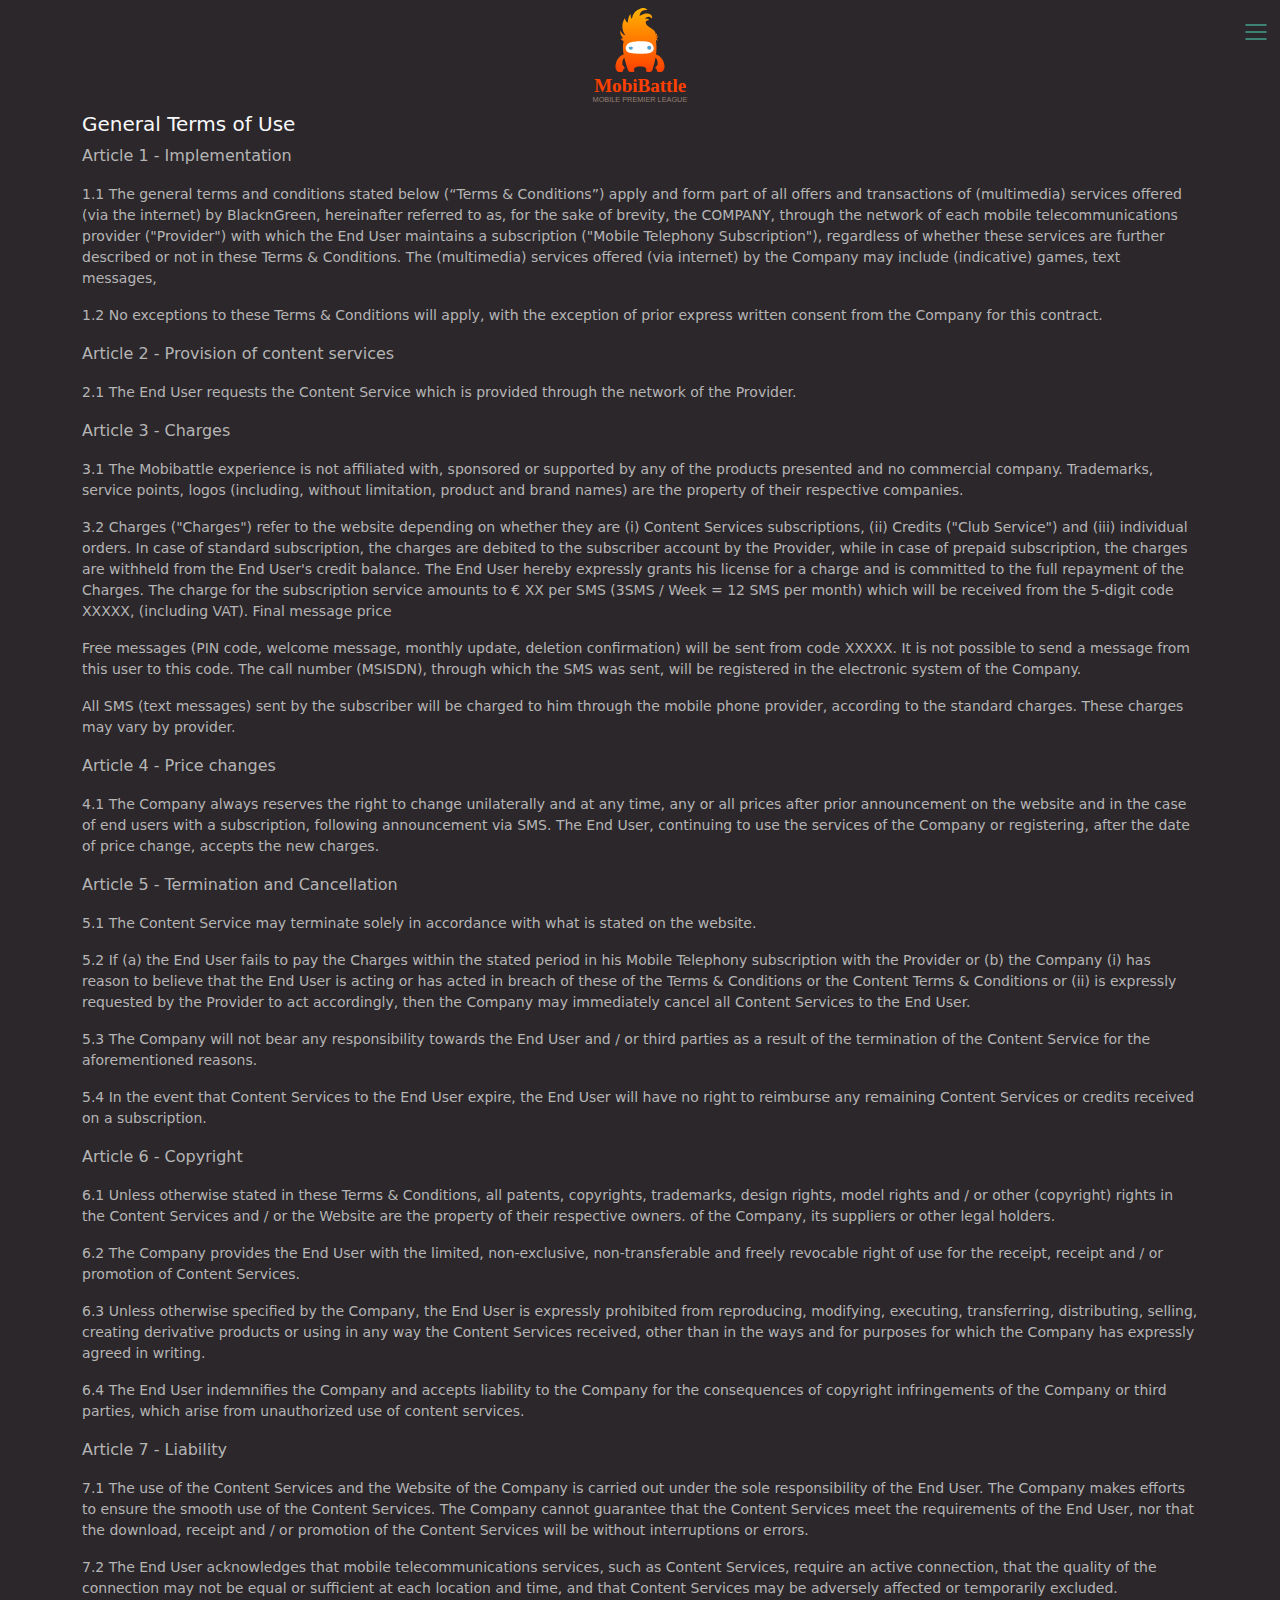
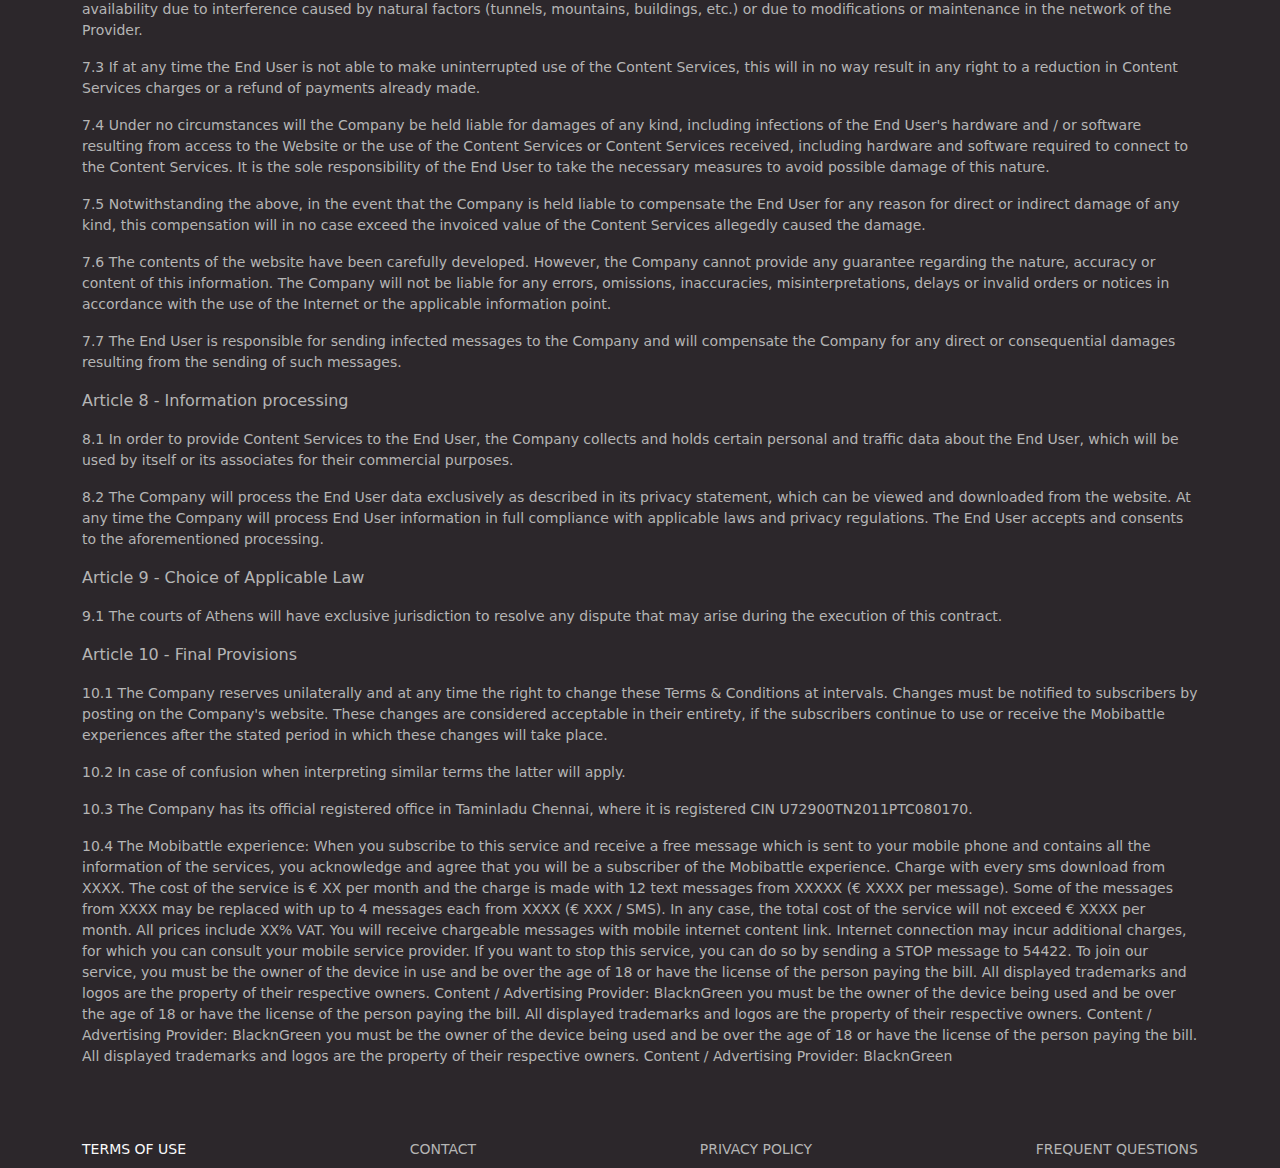
==== index.html @ 795ddd52 "Add files via upload" ====
<!DOCTYPE html>
<html lang="en">

<head>
    <meta charset="UTF-8">
    <meta http-equiv="X-UA-Compatible" content="IE=edge">
    <meta name="viewport" content="width=device-width, initial-scale=1.0">
    <meta name="theme-color" content="#2c272b">
    <title>Mobibattle!</title>
    <link rel="stylesheet" href="css/bootstrap.min.css">
    <link rel="stylesheet" href="css/main.css">
</head>

<body class="d-flex flex-column m-h-100">
    <nav class="navbar">
        <div class="container-fluid justify-content-center">
            <img class="brand-logo" src="assets/img/logo.svg" alt="logo">
        </div>
        <div class="menu-icon" data-bs-toggle="modal" data-bs-target="#menuModal">
            <img src="assets/icon/menu.svg" alt="menu">
        </div>
    </nav>
    <div class="menu-overlay modal fade" id="menuModal" tabindex="-1" aria-labelledby="menuLabel" aria-hidden="true">
        <div class="modal-dialog">
            <div class="modal-content d-flex flex-column align-items-center justify-content-center">
                <a href="index.html" class="text-decoration-none fs-2 fw-bold text-light router-link-active">Terms Of Use</a>
                <a href="contact.html" class="text-decoration-none fs-2 fw-bold text-light">Contact</a>
                <a href="privacy.html" class="text-decoration-none fs-2 fw-bold text-light">Privacy Policy</a>
                <a href="faq.html" class="text-decoration-none fs-2 fw-bold text-light">Frequent Questions</a>
            </div>
            <div class="close-icon" data-bs-dismiss="modal">
                <img src="assets/icon/close.svg" alt="close">
            </div>
        </div>
    </div>
    <div class="container">
        <h1 class="text-light fs-5">General Terms of Use</h1>
        <span class="small">
            <p class="fs-6">Article 1 - Implementation</p>
            <p>1.1 The general terms and conditions stated below (“Terms & Conditions”) apply and form part of all offers and transactions of (multimedia) services offered (via the internet) by BlacknGreen, hereinafter referred to as, for the sake of brevity, the COMPANY, through the network of each mobile telecommunications provider ("Provider") with which the End User maintains a subscription ("Mobile Telephony Subscription"), regardless of whether these services are further described or not in these Terms & Conditions. The (multimedia) services offered (via internet) by the Company may include (indicative) games, text messages,</p>
            <p>1.2 No exceptions to these Terms & Conditions will apply, with the exception of prior express written consent from the Company for this contract.</p>
            <p class="fs-6">Article 2 - Provision of content services</p>
            <p>2.1 The End User requests the Content Service which is provided through the network of the Provider.</p>
            <p class="fs-6">Article 3 - Charges</p>
            <p>3.1 The Mobibattle experience is not affiliated with, sponsored or supported by any of the products presented and no commercial company. Trademarks, service points, logos (including, without limitation, product and brand names) are the property of their respective companies.</p>
            <p>3.2 Charges ("Charges") refer to the website depending on whether they are (i) Content Services subscriptions, (ii) Credits ("Club Service") and (iii) individual orders. In case of standard subscription, the charges are debited to the subscriber account by the Provider, while in case of prepaid subscription, the charges are withheld from the End User's credit balance. The End User hereby expressly grants his license for a charge and is committed to the full repayment of the Charges. The charge for the subscription service amounts to € XX per SMS (3SMS / Week = 12 SMS per month) which will be received from the 5-digit code XXXXX, (including VAT). Final message price</p>
            <p>Free messages (PIN code, welcome message, monthly update, deletion confirmation) will be sent from code XXXXX. It is not possible to send a message from this user to this code. The call number (MSISDN), through which the SMS was sent, will be registered in the electronic system of the Company.</p>
            <p>All SMS (text messages) sent by the subscriber will be charged to him through the mobile phone provider, according to the standard charges. These charges may vary by provider.</p>
            <p class="fs-6">Article 4 - Price changes</p>
            <p>4.1 The Company always reserves the right to change unilaterally and at any time, any or all prices after prior announcement on the website and in the case of end users with a subscription, following announcement via SMS. The End User, continuing to use the services of the Company or registering, after the date of price change, accepts the new charges.</p>
            <p class="fs-6">Article 5 - Termination and Cancellation</p>
            <p>5.1 The Content Service may terminate solely in accordance with what is stated on the website.</p>
            <p>5.2 If (a) the End User fails to pay the Charges within the stated period in his Mobile Telephony subscription with the Provider or (b) the Company (i) has reason to believe that the End User is acting or has acted in breach of these of the Terms & Conditions or the Content Terms & Conditions or (ii) is expressly requested by the Provider to act accordingly, then the Company may immediately cancel all Content Services to the End User.</p>
            <p>5.3 The Company will not bear any responsibility towards the End User and / or third parties as a result of the termination of the Content Service for the aforementioned reasons.</p>
            <p>5.4 In the event that Content Services to the End User expire, the End User will have no right to reimburse any remaining Content Services or credits received on a subscription.</p>
            <p class="fs-6">Article 6 - Copyright</p>
            <p>6.1 Unless otherwise stated in these Terms & Conditions, all patents, copyrights, trademarks, design rights, model rights and / or other (copyright) rights in the Content Services and / or the Website are the property of their respective owners. of the Company, its suppliers or other legal holders.</p>
            <p>6.2 The Company provides the End User with the limited, non-exclusive, non-transferable and freely revocable right of use for the receipt, receipt and / or promotion of Content Services.</p>
            <p>6.3 Unless otherwise specified by the Company, the End User is expressly prohibited from reproducing, modifying, executing, transferring, distributing, selling, creating derivative products or using in any way the Content Services received, other than in the ways and for purposes for which the Company has expressly agreed in writing.</p>
            <p>6.4 The End User indemnifies the Company and accepts liability to the Company for the consequences of copyright infringements of the Company or third parties, which arise from unauthorized use of content services.</p>
            <p class="fs-6">Article 7 - Liability</p>
            <p>7.1 The use of the Content Services and the Website of the Company is carried out under the sole responsibility of the End User. The Company makes efforts to ensure the smooth use of the Content Services. The Company cannot guarantee that the Content Services meet the requirements of the End User, nor that the download, receipt and / or promotion of the Content Services will be without interruptions or errors.</p>
            <p>7.2 The End User acknowledges that mobile telecommunications services, such as Content Services, require an active connection, that the quality of the connection may not be equal or sufficient at each location and time, and that Content Services may be adversely affected or temporarily excluded. availability due to interference caused by natural factors (tunnels, mountains, buildings, etc.) or due to modifications or maintenance in the network of the Provider.</p>
            <p>7.3 If at any time the End User is not able to make uninterrupted use of the Content Services, this will in no way result in any right to a reduction in Content Services charges or a refund of payments already made.</p>
            <p>7.4 Under no circumstances will the Company be held liable for damages of any kind, including infections of the End User's hardware and / or software resulting from access to the Website or the use of the Content Services or Content Services received, including hardware and software required to connect to the Content Services. It is the sole responsibility of the End User to take the necessary measures to avoid possible damage of this nature.</p>
            <p>7.5 Notwithstanding the above, in the event that the Company is held liable to compensate the End User for any reason for direct or indirect damage of any kind, this compensation will in no case exceed the invoiced value of the Content Services allegedly caused the damage.</p>
            <p>7.6 The contents of the website have been carefully developed. However, the Company cannot provide any guarantee regarding the nature, accuracy or content of this information. The Company will not be liable for any errors, omissions, inaccuracies, misinterpretations, delays or invalid orders or notices in accordance with the use of the Internet or the applicable information point.</p>
            <p>7.7 The End User is responsible for sending infected messages to the Company and will compensate the Company for any direct or consequential damages resulting from the sending of such messages.</p>
            <p class="fs-6">Article 8 - Information processing</p>
            <p>8.1 In order to provide Content Services to the End User, the Company collects and holds certain personal and traffic data about the End User, which will be used by itself or its associates for their commercial purposes.</p>
            <p>8.2 The Company will process the End User data exclusively as described in its privacy statement, which can be viewed and downloaded from the website. At any time the Company will process End User information in full compliance with applicable laws and privacy regulations. The End User accepts and consents to the aforementioned processing.</p>
            <p class="fs-6">Article 9 - Choice of Applicable Law</p>
            <p>9.1 The courts of Athens will have exclusive jurisdiction to resolve any dispute that may arise during the execution of this contract.</p>
            <p class="fs-6">Article 10 - Final Provisions</p>
            <p>10.1 The Company reserves unilaterally and at any time the right to change these Terms & Conditions at intervals. Changes must be notified to subscribers by posting on the Company's website. These changes are considered acceptable in their entirety, if the subscribers continue to use or receive the Mobibattle experiences after the stated period in which these changes will take place.</p>
            <p>10.2 In case of confusion when interpreting similar terms the latter will apply.</p>
            <p>10.3 The Company has its official registered office in Taminladu Chennai, where it is registered CIN U72900TN2011PTC080170.</p>
            <p>10.4 The Mobibattle experience: When you subscribe to this service and receive a free message which is sent to your mobile phone and contains all the information of the services, you acknowledge and agree that you will be a subscriber of the Mobibattle experience. Charge with every sms download from XXXX. The cost of the service is € XX per month and the charge is made with 12 text messages from XXXXX (€ XXXX per message). Some of the messages from XXXX may be replaced with up to 4 messages each from XXXX (€ XXX / SMS). In any case, the total cost of the service will not exceed € XXXX per month. All prices include XX% VAT. You will receive chargeable messages with mobile internet content link. Internet connection may incur additional charges, for which you can consult your mobile service provider. If you want to stop this service, you can do so by sending a STOP message to 54422. To join our service, you must be the owner of the device in use and be over the age of 18 or have the license of the person paying the bill. All displayed trademarks and logos are the property of their respective owners. Content / Advertising Provider: BlacknGreen you must be the owner of the device being used and be over the age of 18 or have the license of the person paying the bill. All displayed trademarks and logos are the property of their respective owners. Content / Advertising Provider: BlacknGreen you must be the owner of the device being used and be over the age of 18 or have the license of the person paying the bill. All displayed trademarks and logos are the property of their respective owners. Content / Advertising Provider: BlacknGreen</p>
        </span>
    </div>
    <footer class="container mt-5">
        <ul class="nav justify-content-between">
            <li class="nav-item"><a class="nav-link px-0 small text-light" href="index.html">TERMS OF USE</a></li>
            <li class="nav-item"><a class="nav-link px-0 small" href="contact.html">CONTACT</a></li>
            <li class="nav-item"><a class="nav-link px-0 small" href="privacy.html">PRIVACY POLICY</a></li>
            <li class="nav-item"><a class="nav-link px-0 small" href="faq.html">FREQUENT QUESTIONS</a></li>
        </ul>
    </footer>
    <script src="js/bootstrap.bundle.min.js"></script>
</body>

</html>
---- css/main.css ----
body {
    background-color: #2c272b;
    color: #b5b5b5;
}

.brand-logo {
    width: 6rem;
    height: 6rem;
}

.nav-item .nav-link {
    color: #b5b5b5;
}

.m-h-100 {
    min-height: 100vh;
}

.menu-overlay {
    position: fixed;
    top: 0;
    right: 0;
    width: 100%;
    height: 100%;
    z-index: 9999;
}

.modal-dialog {
    max-width: 100%;
    padding: 0;
    margin: 0;
    height: 100%;
    display: flex;
}

.modal-content {
    border: none;
    border-radius: 0;
    background: #48b89e;
}

.menu-icon,
.close-icon {
    opacity: 0.85;
    position: absolute;
    top: 1rem;
    right: 0.5rem;
    cursor: pointer;
    pointer-events: auto;
}

.menu-icon img,
.close-icon img {
    height: 2rem;
    width: 2rem;
}
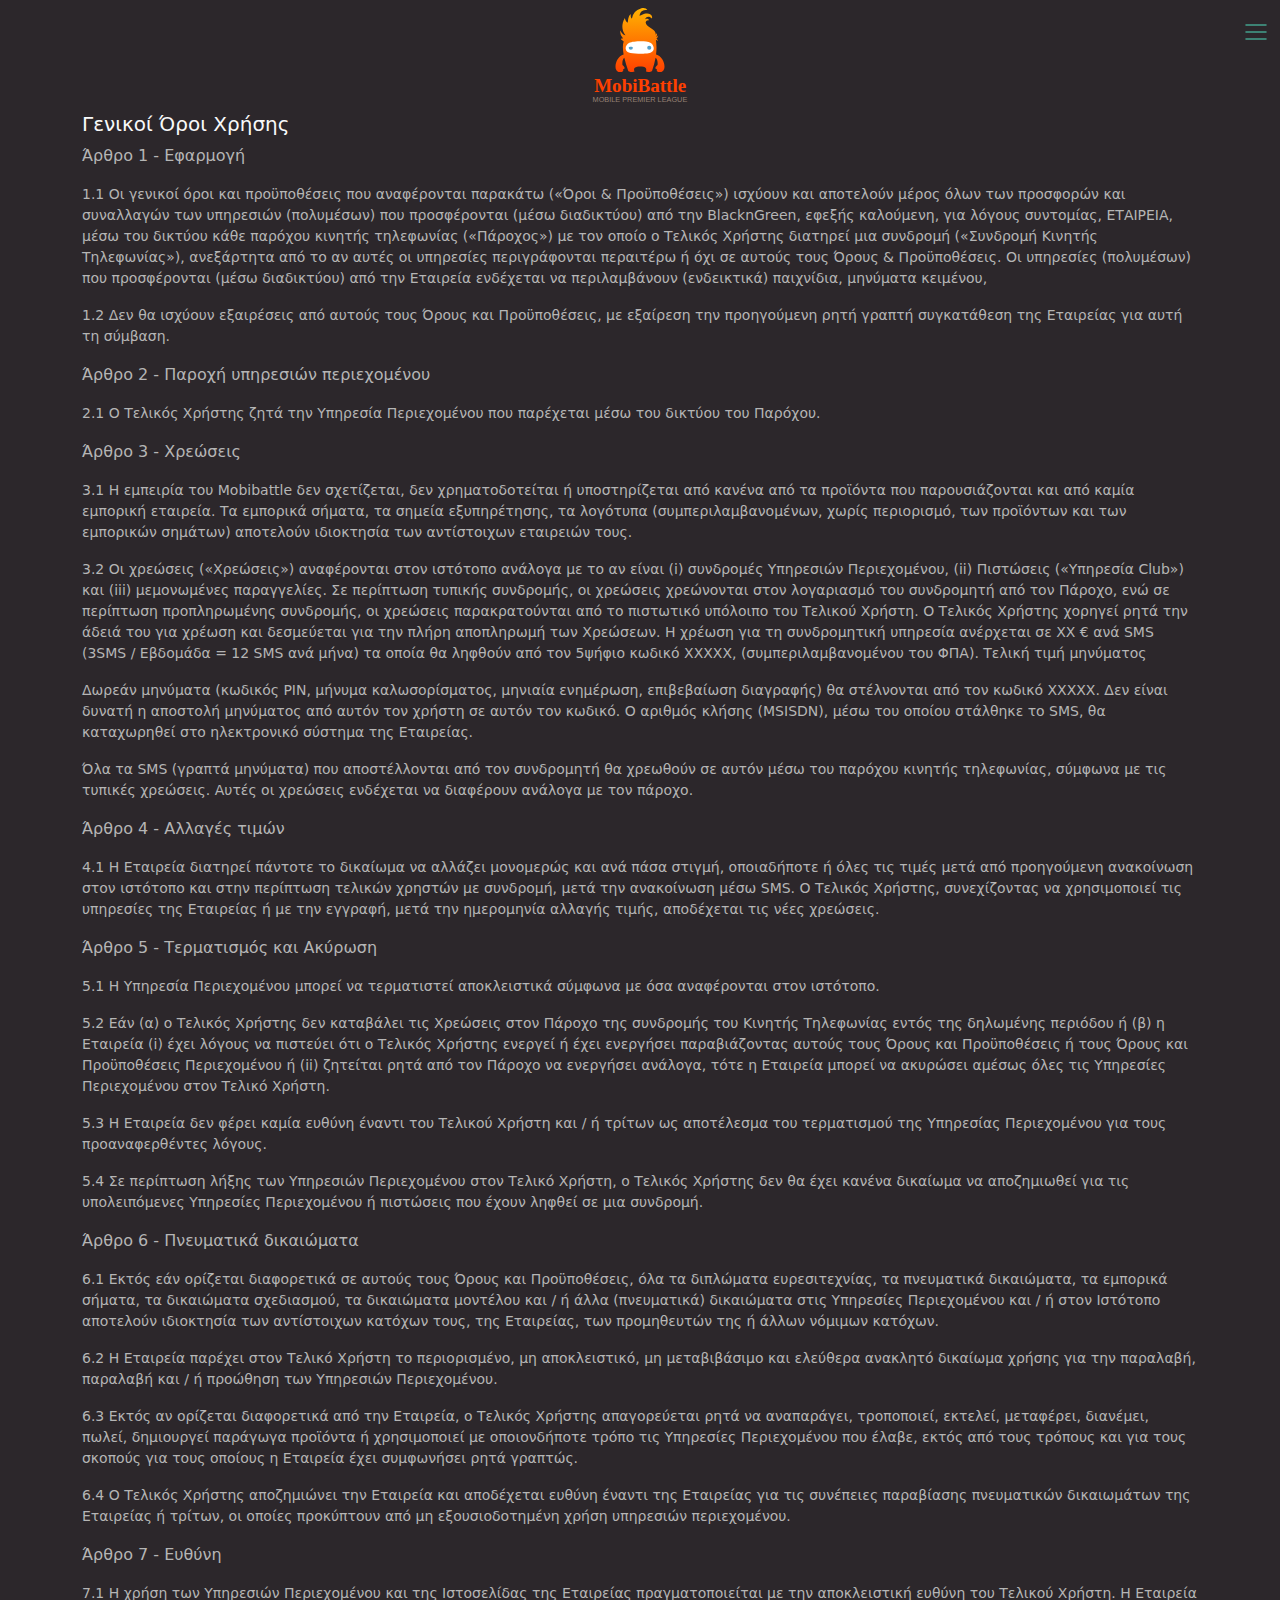
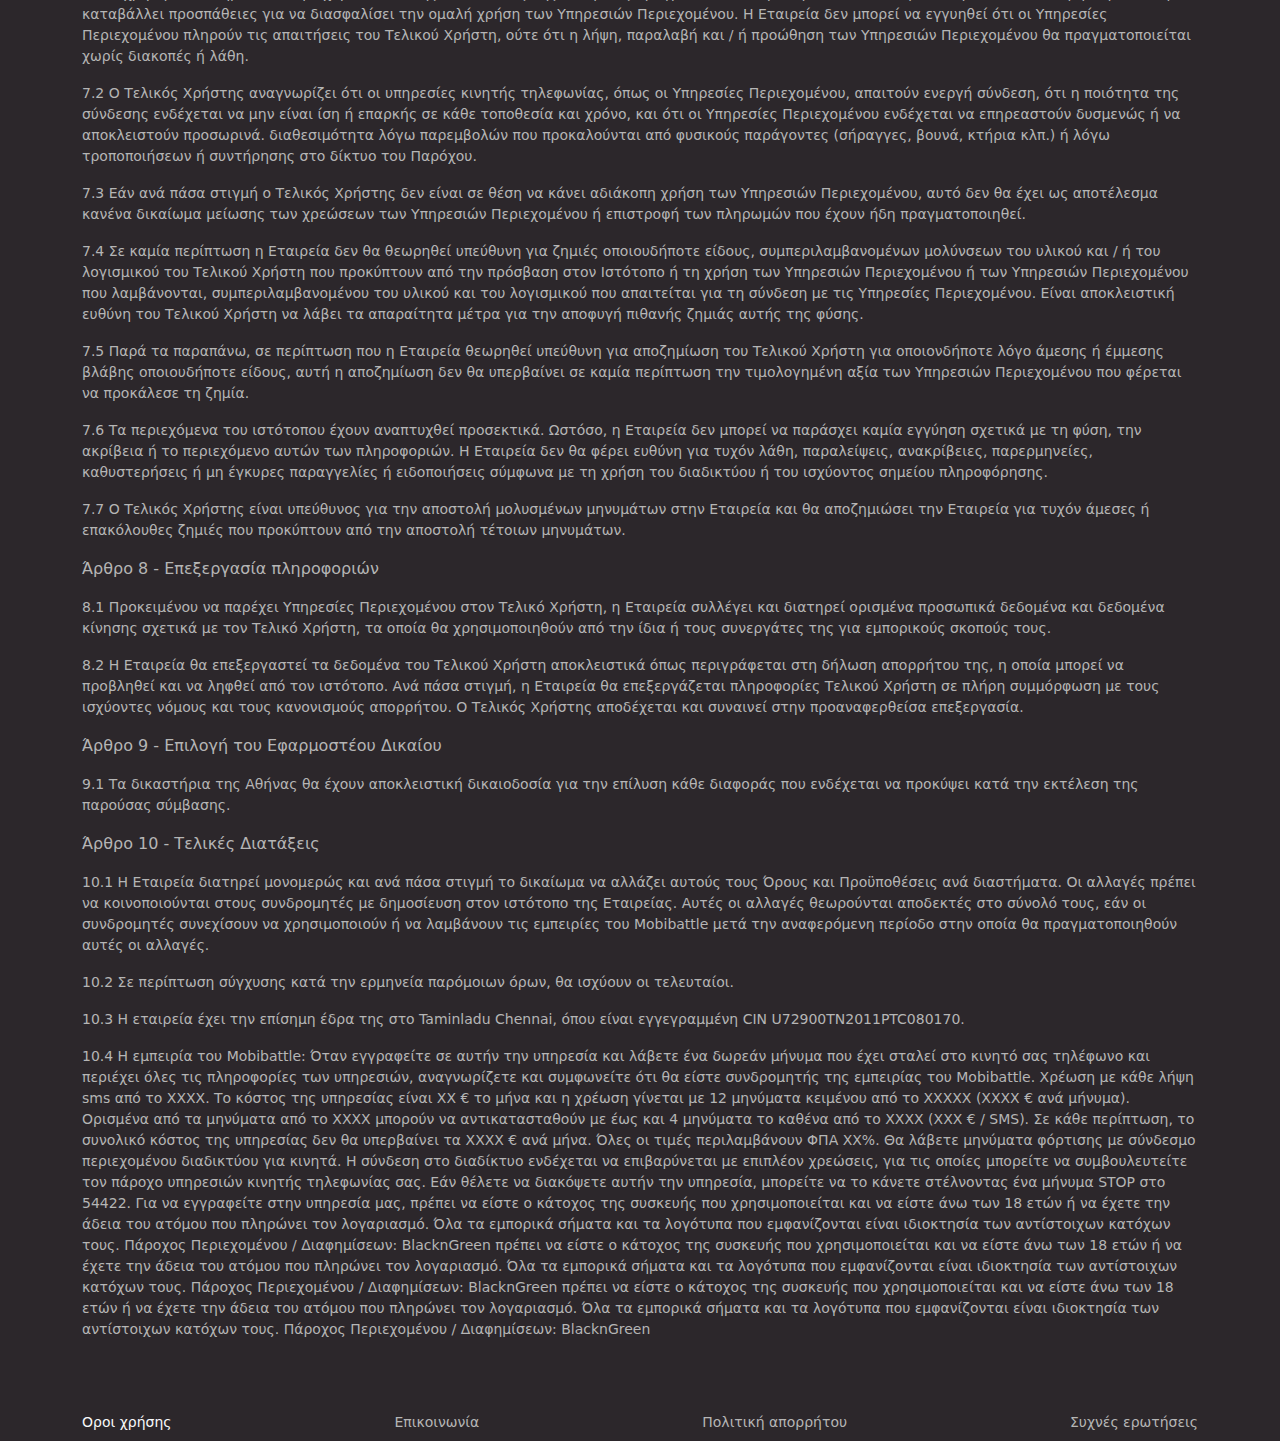
==== commit 2d1b303a: "Add files via upload" ====
--- a/index.html
+++ b/index.html
@@ -23,10 +23,10 @@
     <div class="menu-overlay modal fade" id="menuModal" tabindex="-1" aria-labelledby="menuLabel" aria-hidden="true">
         <div class="modal-dialog">
             <div class="modal-content d-flex flex-column align-items-center justify-content-center">
-                <a href="index.html" class="text-decoration-none fs-2 fw-bold text-light router-link-active">Terms Of Use</a>
-                <a href="contact.html" class="text-decoration-none fs-2 fw-bold text-light">Contact</a>
-                <a href="privacy.html" class="text-decoration-none fs-2 fw-bold text-light">Privacy Policy</a>
-                <a href="faq.html" class="text-decoration-none fs-2 fw-bold text-light">Frequent Questions</a>
+                <a href="index.html" class="text-decoration-none fs-2 fw-bold text-light router-link-active">Οροι χρήσης</a>
+                <a href="contact.html" class="text-decoration-none fs-2 fw-bold text-light">Επικοινωνία</a>
+                <a href="privacy.html" class="text-decoration-none fs-2 fw-bold text-light">Πολιτική απορρήτου</a>
+                <a href="faq.html" class="text-decoration-none fs-2 fw-bold text-light">Συχνές ερωτήσεις</a>
             </div>
             <div class="close-icon" data-bs-dismiss="modal">
                 <img src="assets/icon/close.svg" alt="close">
@@ -34,56 +34,56 @@
         </div>
     </div>
     <div class="container">
-        <h1 class="text-light fs-5">General Terms of Use</h1>
+        <h1 class="text-light fs-5">Γενικοί Όροι Χρήσης</h1>
         <span class="small">
-            <p class="fs-6">Article 1 - Implementation</p>
-            <p>1.1 The general terms and conditions stated below (“Terms & Conditions”) apply and form part of all offers and transactions of (multimedia) services offered (via the internet) by BlacknGreen, hereinafter referred to as, for the sake of brevity, the COMPANY, through the network of each mobile telecommunications provider ("Provider") with which the End User maintains a subscription ("Mobile Telephony Subscription"), regardless of whether these services are further described or not in these Terms & Conditions. The (multimedia) services offered (via internet) by the Company may include (indicative) games, text messages,</p>
-            <p>1.2 No exceptions to these Terms & Conditions will apply, with the exception of prior express written consent from the Company for this contract.</p>
-            <p class="fs-6">Article 2 - Provision of content services</p>
-            <p>2.1 The End User requests the Content Service which is provided through the network of the Provider.</p>
-            <p class="fs-6">Article 3 - Charges</p>
-            <p>3.1 The Mobibattle experience is not affiliated with, sponsored or supported by any of the products presented and no commercial company. Trademarks, service points, logos (including, without limitation, product and brand names) are the property of their respective companies.</p>
-            <p>3.2 Charges ("Charges") refer to the website depending on whether they are (i) Content Services subscriptions, (ii) Credits ("Club Service") and (iii) individual orders. In case of standard subscription, the charges are debited to the subscriber account by the Provider, while in case of prepaid subscription, the charges are withheld from the End User's credit balance. The End User hereby expressly grants his license for a charge and is committed to the full repayment of the Charges. The charge for the subscription service amounts to € XX per SMS (3SMS / Week = 12 SMS per month) which will be received from the 5-digit code XXXXX, (including VAT). Final message price</p>
-            <p>Free messages (PIN code, welcome message, monthly update, deletion confirmation) will be sent from code XXXXX. It is not possible to send a message from this user to this code. The call number (MSISDN), through which the SMS was sent, will be registered in the electronic system of the Company.</p>
-            <p>All SMS (text messages) sent by the subscriber will be charged to him through the mobile phone provider, according to the standard charges. These charges may vary by provider.</p>
-            <p class="fs-6">Article 4 - Price changes</p>
-            <p>4.1 The Company always reserves the right to change unilaterally and at any time, any or all prices after prior announcement on the website and in the case of end users with a subscription, following announcement via SMS. The End User, continuing to use the services of the Company or registering, after the date of price change, accepts the new charges.</p>
-            <p class="fs-6">Article 5 - Termination and Cancellation</p>
-            <p>5.1 The Content Service may terminate solely in accordance with what is stated on the website.</p>
-            <p>5.2 If (a) the End User fails to pay the Charges within the stated period in his Mobile Telephony subscription with the Provider or (b) the Company (i) has reason to believe that the End User is acting or has acted in breach of these of the Terms & Conditions or the Content Terms & Conditions or (ii) is expressly requested by the Provider to act accordingly, then the Company may immediately cancel all Content Services to the End User.</p>
-            <p>5.3 The Company will not bear any responsibility towards the End User and / or third parties as a result of the termination of the Content Service for the aforementioned reasons.</p>
-            <p>5.4 In the event that Content Services to the End User expire, the End User will have no right to reimburse any remaining Content Services or credits received on a subscription.</p>
-            <p class="fs-6">Article 6 - Copyright</p>
-            <p>6.1 Unless otherwise stated in these Terms & Conditions, all patents, copyrights, trademarks, design rights, model rights and / or other (copyright) rights in the Content Services and / or the Website are the property of their respective owners. of the Company, its suppliers or other legal holders.</p>
-            <p>6.2 The Company provides the End User with the limited, non-exclusive, non-transferable and freely revocable right of use for the receipt, receipt and / or promotion of Content Services.</p>
-            <p>6.3 Unless otherwise specified by the Company, the End User is expressly prohibited from reproducing, modifying, executing, transferring, distributing, selling, creating derivative products or using in any way the Content Services received, other than in the ways and for purposes for which the Company has expressly agreed in writing.</p>
-            <p>6.4 The End User indemnifies the Company and accepts liability to the Company for the consequences of copyright infringements of the Company or third parties, which arise from unauthorized use of content services.</p>
-            <p class="fs-6">Article 7 - Liability</p>
-            <p>7.1 The use of the Content Services and the Website of the Company is carried out under the sole responsibility of the End User. The Company makes efforts to ensure the smooth use of the Content Services. The Company cannot guarantee that the Content Services meet the requirements of the End User, nor that the download, receipt and / or promotion of the Content Services will be without interruptions or errors.</p>
-            <p>7.2 The End User acknowledges that mobile telecommunications services, such as Content Services, require an active connection, that the quality of the connection may not be equal or sufficient at each location and time, and that Content Services may be adversely affected or temporarily excluded. availability due to interference caused by natural factors (tunnels, mountains, buildings, etc.) or due to modifications or maintenance in the network of the Provider.</p>
-            <p>7.3 If at any time the End User is not able to make uninterrupted use of the Content Services, this will in no way result in any right to a reduction in Content Services charges or a refund of payments already made.</p>
-            <p>7.4 Under no circumstances will the Company be held liable for damages of any kind, including infections of the End User's hardware and / or software resulting from access to the Website or the use of the Content Services or Content Services received, including hardware and software required to connect to the Content Services. It is the sole responsibility of the End User to take the necessary measures to avoid possible damage of this nature.</p>
-            <p>7.5 Notwithstanding the above, in the event that the Company is held liable to compensate the End User for any reason for direct or indirect damage of any kind, this compensation will in no case exceed the invoiced value of the Content Services allegedly caused the damage.</p>
-            <p>7.6 The contents of the website have been carefully developed. However, the Company cannot provide any guarantee regarding the nature, accuracy or content of this information. The Company will not be liable for any errors, omissions, inaccuracies, misinterpretations, delays or invalid orders or notices in accordance with the use of the Internet or the applicable information point.</p>
-            <p>7.7 The End User is responsible for sending infected messages to the Company and will compensate the Company for any direct or consequential damages resulting from the sending of such messages.</p>
-            <p class="fs-6">Article 8 - Information processing</p>
-            <p>8.1 In order to provide Content Services to the End User, the Company collects and holds certain personal and traffic data about the End User, which will be used by itself or its associates for their commercial purposes.</p>
-            <p>8.2 The Company will process the End User data exclusively as described in its privacy statement, which can be viewed and downloaded from the website. At any time the Company will process End User information in full compliance with applicable laws and privacy regulations. The End User accepts and consents to the aforementioned processing.</p>
-            <p class="fs-6">Article 9 - Choice of Applicable Law</p>
-            <p>9.1 The courts of Athens will have exclusive jurisdiction to resolve any dispute that may arise during the execution of this contract.</p>
-            <p class="fs-6">Article 10 - Final Provisions</p>
-            <p>10.1 The Company reserves unilaterally and at any time the right to change these Terms & Conditions at intervals. Changes must be notified to subscribers by posting on the Company's website. These changes are considered acceptable in their entirety, if the subscribers continue to use or receive the Mobibattle experiences after the stated period in which these changes will take place.</p>
-            <p>10.2 In case of confusion when interpreting similar terms the latter will apply.</p>
-            <p>10.3 The Company has its official registered office in Taminladu Chennai, where it is registered CIN U72900TN2011PTC080170.</p>
-            <p>10.4 The Mobibattle experience: When you subscribe to this service and receive a free message which is sent to your mobile phone and contains all the information of the services, you acknowledge and agree that you will be a subscriber of the Mobibattle experience. Charge with every sms download from XXXX. The cost of the service is € XX per month and the charge is made with 12 text messages from XXXXX (€ XXXX per message). Some of the messages from XXXX may be replaced with up to 4 messages each from XXXX (€ XXX / SMS). In any case, the total cost of the service will not exceed € XXXX per month. All prices include XX% VAT. You will receive chargeable messages with mobile internet content link. Internet connection may incur additional charges, for which you can consult your mobile service provider. If you want to stop this service, you can do so by sending a STOP message to 54422. To join our service, you must be the owner of the device in use and be over the age of 18 or have the license of the person paying the bill. All displayed trademarks and logos are the property of their respective owners. Content / Advertising Provider: BlacknGreen you must be the owner of the device being used and be over the age of 18 or have the license of the person paying the bill. All displayed trademarks and logos are the property of their respective owners. Content / Advertising Provider: BlacknGreen you must be the owner of the device being used and be over the age of 18 or have the license of the person paying the bill. All displayed trademarks and logos are the property of their respective owners. Content / Advertising Provider: BlacknGreen</p>
+            <p class="fs-6">Άρθρο 1 - Εφαρμογή</p>
+            <p>1.1 Οι γενικοί όροι και προϋποθέσεις που αναφέρονται παρακάτω («Όροι & Προϋποθέσεις») ισχύουν και αποτελούν μέρος όλων των προσφορών και συναλλαγών των υπηρεσιών (πολυμέσων) που προσφέρονται (μέσω διαδικτύου) από την BlacknGreen, εφεξής καλούμενη, για λόγους συντομίας, ΕΤΑΙΡΕΙΑ, μέσω του δικτύου κάθε παρόχου κινητής τηλεφωνίας («Πάροχος») με τον οποίο ο Τελικός Χρήστης διατηρεί μια συνδρομή («Συνδρομή Κινητής Τηλεφωνίας»), ανεξάρτητα από το αν αυτές οι υπηρεσίες περιγράφονται περαιτέρω ή όχι σε αυτούς τους Όρους & Προϋποθέσεις. Οι υπηρεσίες (πολυμέσων) που προσφέρονται (μέσω διαδικτύου) από την Εταιρεία ενδέχεται να περιλαμβάνουν (ενδεικτικά) παιχνίδια, μηνύματα κειμένου,</p>
+            <p>1.2 Δεν θα ισχύουν εξαιρέσεις από αυτούς τους Όρους και Προϋποθέσεις, με εξαίρεση την προηγούμενη ρητή γραπτή συγκατάθεση της Εταιρείας για αυτή τη σύμβαση.</p>
+            <p class="fs-6">Άρθρο 2 - Παροχή υπηρεσιών περιεχομένου</p>
+            <p>2.1 Ο Τελικός Χρήστης ζητά την Υπηρεσία Περιεχομένου που παρέχεται μέσω του δικτύου του Παρόχου.</p>
+            <p class="fs-6">Άρθρο 3 - Χρεώσεις</p>
+            <p>3.1 Η εμπειρία του Mobibattle δεν σχετίζεται, δεν χρηματοδοτείται ή υποστηρίζεται από κανένα από τα προϊόντα που παρουσιάζονται και από καμία εμπορική εταιρεία. Τα εμπορικά σήματα, τα σημεία εξυπηρέτησης, τα λογότυπα (συμπεριλαμβανομένων, χωρίς περιορισμό, των προϊόντων και των εμπορικών σημάτων) αποτελούν ιδιοκτησία των αντίστοιχων εταιρειών τους.</p>
+            <p>3.2 Οι χρεώσεις («Χρεώσεις») αναφέρονται στον ιστότοπο ανάλογα με το αν είναι (i) συνδρομές Υπηρεσιών Περιεχομένου, (ii) Πιστώσεις («Υπηρεσία Club») και (iii) μεμονωμένες παραγγελίες. Σε περίπτωση τυπικής συνδρομής, οι χρεώσεις χρεώνονται στον λογαριασμό του συνδρομητή από τον Πάροχο, ενώ σε περίπτωση προπληρωμένης συνδρομής, οι χρεώσεις παρακρατούνται από το πιστωτικό υπόλοιπο του Τελικού Χρήστη. Ο Τελικός Χρήστης χορηγεί ρητά την άδειά του για χρέωση και δεσμεύεται για την πλήρη αποπληρωμή των Χρεώσεων. Η χρέωση για τη συνδρομητική υπηρεσία ανέρχεται σε XX € ανά SMS (3SMS / Εβδομάδα = 12 SMS ανά μήνα) τα οποία θα ληφθούν από τον 5ψήφιο κωδικό XXXXX, (συμπεριλαμβανομένου του ΦΠΑ). Τελική τιμή μηνύματος</p>
+            <p>Δωρεάν μηνύματα (κωδικός PIN, μήνυμα καλωσορίσματος, μηνιαία ενημέρωση, επιβεβαίωση διαγραφής) θα στέλνονται από τον κωδικό XXXXX. Δεν είναι δυνατή η αποστολή μηνύματος από αυτόν τον χρήστη σε αυτόν τον κωδικό. Ο αριθμός κλήσης (MSISDN), μέσω του οποίου στάλθηκε το SMS, θα καταχωρηθεί στο ηλεκτρονικό σύστημα της Εταιρείας.</p>
+            <p>Όλα τα SMS (γραπτά μηνύματα) που αποστέλλονται από τον συνδρομητή θα χρεωθούν σε αυτόν μέσω του παρόχου κινητής τηλεφωνίας, σύμφωνα με τις τυπικές χρεώσεις. Αυτές οι χρεώσεις ενδέχεται να διαφέρουν ανάλογα με τον πάροχο.</p>
+            <p class="fs-6">Άρθρο 4 - Αλλαγές τιμών</p>
+            <p>4.1 Η Εταιρεία διατηρεί πάντοτε το δικαίωμα να αλλάζει μονομερώς και ανά πάσα στιγμή, οποιαδήποτε ή όλες τις τιμές μετά από προηγούμενη ανακοίνωση στον ιστότοπο και στην περίπτωση τελικών χρηστών με συνδρομή, μετά την ανακοίνωση μέσω SMS. Ο Τελικός Χρήστης, συνεχίζοντας να χρησιμοποιεί τις υπηρεσίες της Εταιρείας ή με την εγγραφή, μετά την ημερομηνία αλλαγής τιμής, αποδέχεται τις νέες χρεώσεις.</p>
+            <p class="fs-6">Άρθρο 5 - Τερματισμός και Ακύρωση</p>
+            <p>5.1 Η Υπηρεσία Περιεχομένου μπορεί να τερματιστεί αποκλειστικά σύμφωνα με όσα αναφέρονται στον ιστότοπο.</p>
+            <p>5.2 Εάν (α) ο Τελικός Χρήστης δεν καταβάλει τις Χρεώσεις στον Πάροχο της συνδρομής του Κινητής Τηλεφωνίας εντός της δηλωμένης περιόδου ή (β) η Εταιρεία (i) έχει λόγους να πιστεύει ότι ο Τελικός Χρήστης ενεργεί ή έχει ενεργήσει παραβιάζοντας αυτούς τους Όρους και Προϋποθέσεις ή τους Όρους και Προϋποθέσεις Περιεχομένου ή (ii) ζητείται ρητά από τον Πάροχο να ενεργήσει ανάλογα, τότε η Εταιρεία μπορεί να ακυρώσει αμέσως όλες τις Υπηρεσίες Περιεχομένου στον Τελικό Χρήστη.</p>
+            <p>5.3 Η Εταιρεία δεν φέρει καμία ευθύνη έναντι του Τελικού Χρήστη και / ή τρίτων ως αποτέλεσμα του τερματισμού της Υπηρεσίας Περιεχομένου για τους προαναφερθέντες λόγους.</p>
+            <p>5.4 Σε περίπτωση λήξης των Υπηρεσιών Περιεχομένου στον Τελικό Χρήστη, ο Τελικός Χρήστης δεν θα έχει κανένα δικαίωμα να αποζημιωθεί για τις υπολειπόμενες Υπηρεσίες Περιεχομένου ή πιστώσεις που έχουν ληφθεί σε μια συνδρομή.</p>
+            <p class="fs-6">Άρθρο 6 - Πνευματικά δικαιώματα</p>
+            <p>6.1 Εκτός εάν ορίζεται διαφορετικά σε αυτούς τους Όρους και Προϋποθέσεις, όλα τα διπλώματα ευρεσιτεχνίας, τα πνευματικά δικαιώματα, τα εμπορικά σήματα, τα δικαιώματα σχεδιασμού, τα δικαιώματα μοντέλου και / ή άλλα (πνευματικά) δικαιώματα στις Υπηρεσίες Περιεχομένου και / ή στον Ιστότοπο αποτελούν ιδιοκτησία των αντίστοιχων κατόχων τους, της Εταιρείας, των προμηθευτών της ή άλλων νόμιμων κατόχων.</p>
+            <p>6.2 Η Εταιρεία παρέχει στον Τελικό Χρήστη το περιορισμένο, μη αποκλειστικό, μη μεταβιβάσιμο και ελεύθερα ανακλητό δικαίωμα χρήσης για την παραλαβή, παραλαβή και / ή προώθηση των Υπηρεσιών Περιεχομένου.</p>
+            <p>6.3 Εκτός αν ορίζεται διαφορετικά από την Εταιρεία, ο Τελικός Χρήστης απαγορεύεται ρητά να αναπαράγει, τροποποιεί, εκτελεί, μεταφέρει, διανέμει, πωλεί, δημιουργεί παράγωγα προϊόντα ή χρησιμοποιεί με οποιονδήποτε τρόπο τις Υπηρεσίες Περιεχομένου που έλαβε, εκτός από τους τρόπους και για τους σκοπούς για τους οποίους η Εταιρεία έχει συμφωνήσει ρητά γραπτώς.</p>
+            <p>6.4 Ο Τελικός Χρήστης αποζημιώνει την Εταιρεία και αποδέχεται ευθύνη έναντι της Εταιρείας για τις συνέπειες παραβίασης πνευματικών δικαιωμάτων της Εταιρείας ή τρίτων, οι οποίες προκύπτουν από μη εξουσιοδοτημένη χρήση υπηρεσιών περιεχομένου.</p>
+            <p class="fs-6">Άρθρο 7 - Ευθύνη</p>
+            <p>7.1 Η χρήση των Υπηρεσιών Περιεχομένου και της Ιστοσελίδας της Εταιρείας πραγματοποιείται με την αποκλειστική ευθύνη του Τελικού Χρήστη. Η Εταιρεία καταβάλλει προσπάθειες για να διασφαλίσει την ομαλή χρήση των Υπηρεσιών Περιεχομένου. Η Εταιρεία δεν μπορεί να εγγυηθεί ότι οι Υπηρεσίες Περιεχομένου πληρούν τις απαιτήσεις του Τελικού Χρήστη, ούτε ότι η λήψη, παραλαβή και / ή προώθηση των Υπηρεσιών Περιεχομένου θα πραγματοποιείται χωρίς διακοπές ή λάθη.</p>
+            <p>7.2 Ο Τελικός Χρήστης αναγνωρίζει ότι οι υπηρεσίες κινητής τηλεφωνίας, όπως οι Υπηρεσίες Περιεχομένου, απαιτούν ενεργή σύνδεση, ότι η ποιότητα της σύνδεσης ενδέχεται να μην είναι ίση ή επαρκής σε κάθε τοποθεσία και χρόνο, και ότι οι Υπηρεσίες Περιεχομένου ενδέχεται να επηρεαστούν δυσμενώς ή να αποκλειστούν προσωρινά. διαθεσιμότητα λόγω παρεμβολών που προκαλούνται από φυσικούς παράγοντες (σήραγγες, βουνά, κτήρια κλπ.) ή λόγω τροποποιήσεων ή συντήρησης στο δίκτυο του Παρόχου.</p>
+            <p>7.3 Εάν ανά πάσα στιγμή ο Τελικός Χρήστης δεν είναι σε θέση να κάνει αδιάκοπη χρήση των Υπηρεσιών Περιεχομένου, αυτό δεν θα έχει ως αποτέλεσμα κανένα δικαίωμα μείωσης των χρεώσεων των Υπηρεσιών Περιεχομένου ή επιστροφή των πληρωμών που έχουν ήδη πραγματοποιηθεί.</p>
+            <p>7.4 Σε καμία περίπτωση η Εταιρεία δεν θα θεωρηθεί υπεύθυνη για ζημιές οποιουδήποτε είδους, συμπεριλαμβανομένων μολύνσεων του υλικού και / ή του λογισμικού του Τελικού Χρήστη που προκύπτουν από την πρόσβαση στον Ιστότοπο ή τη χρήση των Υπηρεσιών Περιεχομένου ή των Υπηρεσιών Περιεχομένου που λαμβάνονται, συμπεριλαμβανομένου του υλικού και του λογισμικού που απαιτείται για τη σύνδεση με τις Υπηρεσίες Περιεχομένου. Είναι αποκλειστική ευθύνη του Τελικού Χρήστη να λάβει τα απαραίτητα μέτρα για την αποφυγή πιθανής ζημιάς αυτής της φύσης.</p>
+            <p>7.5 Παρά τα παραπάνω, σε περίπτωση που η Εταιρεία θεωρηθεί υπεύθυνη για αποζημίωση του Τελικού Χρήστη για οποιονδήποτε λόγο άμεσης ή έμμεσης βλάβης οποιουδήποτε είδους, αυτή η αποζημίωση δεν θα υπερβαίνει σε καμία περίπτωση την τιμολογημένη αξία των Υπηρεσιών Περιεχομένου που φέρεται να προκάλεσε τη ζημία.</p>
+            <p>7.6 Τα περιεχόμενα του ιστότοπου έχουν αναπτυχθεί προσεκτικά. Ωστόσο, η Εταιρεία δεν μπορεί να παράσχει καμία εγγύηση σχετικά με τη φύση, την ακρίβεια ή το περιεχόμενο αυτών των πληροφοριών. Η Εταιρεία δεν θα φέρει ευθύνη για τυχόν λάθη, παραλείψεις, ανακρίβειες, παρερμηνείες, καθυστερήσεις ή μη έγκυρες παραγγελίες ή ειδοποιήσεις σύμφωνα με τη χρήση του διαδικτύου ή του ισχύοντος σημείου πληροφόρησης.</p>
+            <p>7.7 Ο Τελικός Χρήστης είναι υπεύθυνος για την αποστολή μολυσμένων μηνυμάτων στην Εταιρεία και θα αποζημιώσει την Εταιρεία για τυχόν άμεσες ή επακόλουθες ζημιές που προκύπτουν από την αποστολή τέτοιων μηνυμάτων.</p>
+            <p class="fs-6">Άρθρο 8 - Επεξεργασία πληροφοριών</p>
+            <p>8.1 Προκειμένου να παρέχει Υπηρεσίες Περιεχομένου στον Τελικό Χρήστη, η Εταιρεία συλλέγει και διατηρεί ορισμένα προσωπικά δεδομένα και δεδομένα κίνησης σχετικά με τον Τελικό Χρήστη, τα οποία θα χρησιμοποιηθούν από την ίδια ή τους συνεργάτες της για εμπορικούς σκοπούς τους.</p>
+            <p>8.2 Η Εταιρεία θα επεξεργαστεί τα δεδομένα του Τελικού Χρήστη αποκλειστικά όπως περιγράφεται στη δήλωση απορρήτου της, η οποία μπορεί να προβληθεί και να ληφθεί από τον ιστότοπο. Ανά πάσα στιγμή, η Εταιρεία θα επεξεργάζεται πληροφορίες Τελικού Χρήστη σε πλήρη συμμόρφωση με τους ισχύοντες νόμους και τους κανονισμούς απορρήτου. Ο Τελικός Χρήστης αποδέχεται και συναινεί στην προαναφερθείσα επεξεργασία.</p>
+            <p class="fs-6">Άρθρο 9 - Επιλογή του Εφαρμοστέου Δικαίου</p>
+            <p>9.1 Τα δικαστήρια της Αθήνας θα έχουν αποκλειστική δικαιοδοσία για την επίλυση κάθε διαφοράς που ενδέχεται να προκύψει κατά την εκτέλεση της παρούσας σύμβασης.</p>
+            <p class="fs-6">Άρθρο 10 - Τελικές Διατάξεις</p>
+            <p>10.1 Η Εταιρεία διατηρεί μονομερώς και ανά πάσα στιγμή το δικαίωμα να αλλάζει αυτούς τους Όρους και Προϋποθέσεις ανά διαστήματα. Οι αλλαγές πρέπει να κοινοποιούνται στους συνδρομητές με δημοσίευση στον ιστότοπο της Εταιρείας. Αυτές οι αλλαγές θεωρούνται αποδεκτές στο σύνολό τους, εάν οι συνδρομητές συνεχίσουν να χρησιμοποιούν ή να λαμβάνουν τις εμπειρίες του Mobibattle μετά την αναφερόμενη περίοδο στην οποία θα πραγματοποιηθούν αυτές οι αλλαγές.</p>
+            <p>10.2 Σε περίπτωση σύγχυσης κατά την ερμηνεία παρόμοιων όρων, θα ισχύουν οι τελευταίοι.</p>
+            <p>10.3 Η εταιρεία έχει την επίσημη έδρα της στο Taminladu Chennai, όπου είναι εγγεγραμμένη CIN U72900TN2011PTC080170.</p>
+            <p>10.4 Η εμπειρία του Mobibattle: Όταν εγγραφείτε σε αυτήν την υπηρεσία και λάβετε ένα δωρεάν μήνυμα που έχει σταλεί στο κινητό σας τηλέφωνο και περιέχει όλες τις πληροφορίες των υπηρεσιών, αναγνωρίζετε και συμφωνείτε ότι θα είστε συνδρομητής της εμπειρίας του Mobibattle. Χρέωση με κάθε λήψη sms από το XXXX. Το κόστος της υπηρεσίας είναι XX € το μήνα και η χρέωση γίνεται με 12 μηνύματα κειμένου από το XXXXX (XXXX € ανά μήνυμα). Ορισμένα από τα μηνύματα από το XXXX μπορούν να αντικατασταθούν με έως και 4 μηνύματα το καθένα από το XXXX (XXX € / SMS). Σε κάθε περίπτωση, το συνολικό κόστος της υπηρεσίας δεν θα υπερβαίνει τα XXXX € ανά μήνα. Όλες οι τιμές περιλαμβάνουν ΦΠΑ XX%. Θα λάβετε μηνύματα φόρτισης με σύνδεσμο περιεχομένου διαδικτύου για κινητά. Η σύνδεση στο διαδίκτυο ενδέχεται να επιβαρύνεται με επιπλέον χρεώσεις, για τις οποίες μπορείτε να συμβουλευτείτε τον πάροχο υπηρεσιών κινητής τηλεφωνίας σας. Εάν θέλετε να διακόψετε αυτήν την υπηρεσία, μπορείτε να το κάνετε στέλνοντας ένα μήνυμα STOP στο 54422. Για να εγγραφείτε στην υπηρεσία μας, πρέπει να είστε ο κάτοχος της συσκευής που χρησιμοποιείται και να είστε άνω των 18 ετών ή να έχετε την άδεια του ατόμου που πληρώνει τον λογαριασμό. Όλα τα εμπορικά σήματα και τα λογότυπα που εμφανίζονται είναι ιδιοκτησία των αντίστοιχων κατόχων τους. Πάροχος Περιεχομένου / Διαφημίσεων: BlacknGreen πρέπει να είστε ο κάτοχος της συσκευής που χρησιμοποιείται και να είστε άνω των 18 ετών ή να έχετε την άδεια του ατόμου που πληρώνει τον λογαριασμό. Όλα τα εμπορικά σήματα και τα λογότυπα που εμφανίζονται είναι ιδιοκτησία των αντίστοιχων κατόχων τους. Πάροχος Περιεχομένου / Διαφημίσεων: BlacknGreen πρέπει να είστε ο κάτοχος της συσκευής που χρησιμοποιείται και να είστε άνω των 18 ετών ή να έχετε την άδεια του ατόμου που πληρώνει τον λογαριασμό. Όλα τα εμπορικά σήματα και τα λογότυπα που εμφανίζονται είναι ιδιοκτησία των αντίστοιχων κατόχων τους. Πάροχος Περιεχομένου / Διαφημίσεων: BlacknGreen</p>
         </span>
     </div>
     <footer class="container mt-5">
         <ul class="nav justify-content-between">
-            <li class="nav-item"><a class="nav-link px-0 small text-light" href="index.html">TERMS OF USE</a></li>
-            <li class="nav-item"><a class="nav-link px-0 small" href="contact.html">CONTACT</a></li>
-            <li class="nav-item"><a class="nav-link px-0 small" href="privacy.html">PRIVACY POLICY</a></li>
-            <li class="nav-item"><a class="nav-link px-0 small" href="faq.html">FREQUENT QUESTIONS</a></li>
+            <li class="nav-item"><a class="nav-link px-0 small text-light" href="index.html">Οροι χρήσης</a></li>
+            <li class="nav-item"><a class="nav-link px-0 small" href="contact.html">Επικοινωνία</a></li>
+            <li class="nav-item"><a class="nav-link px-0 small" href="privacy.html">Πολιτική απορρήτου</a></li>
+            <li class="nav-item"><a class="nav-link px-0 small" href="faq.html">Συχνές ερωτήσεις</a></li>
         </ul>
     </footer>
     <script src="js/bootstrap.bundle.min.js"></script>
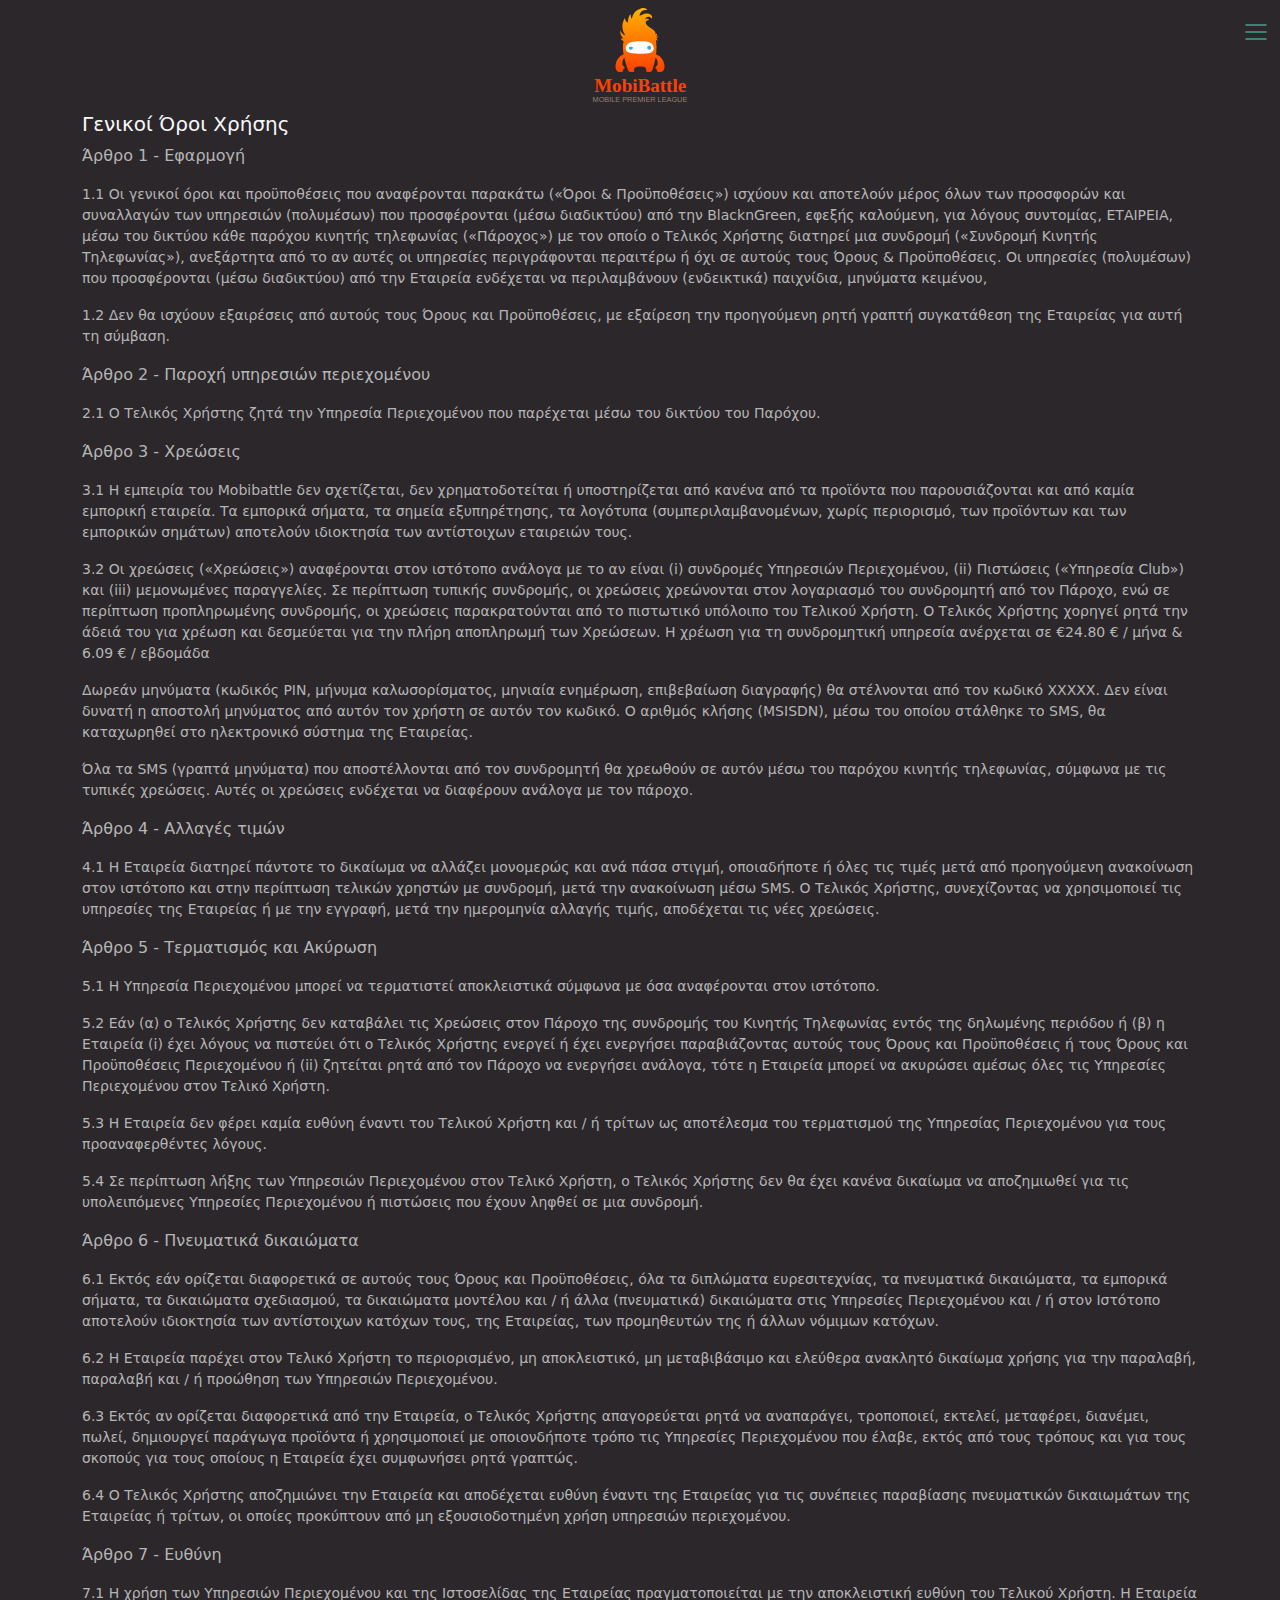
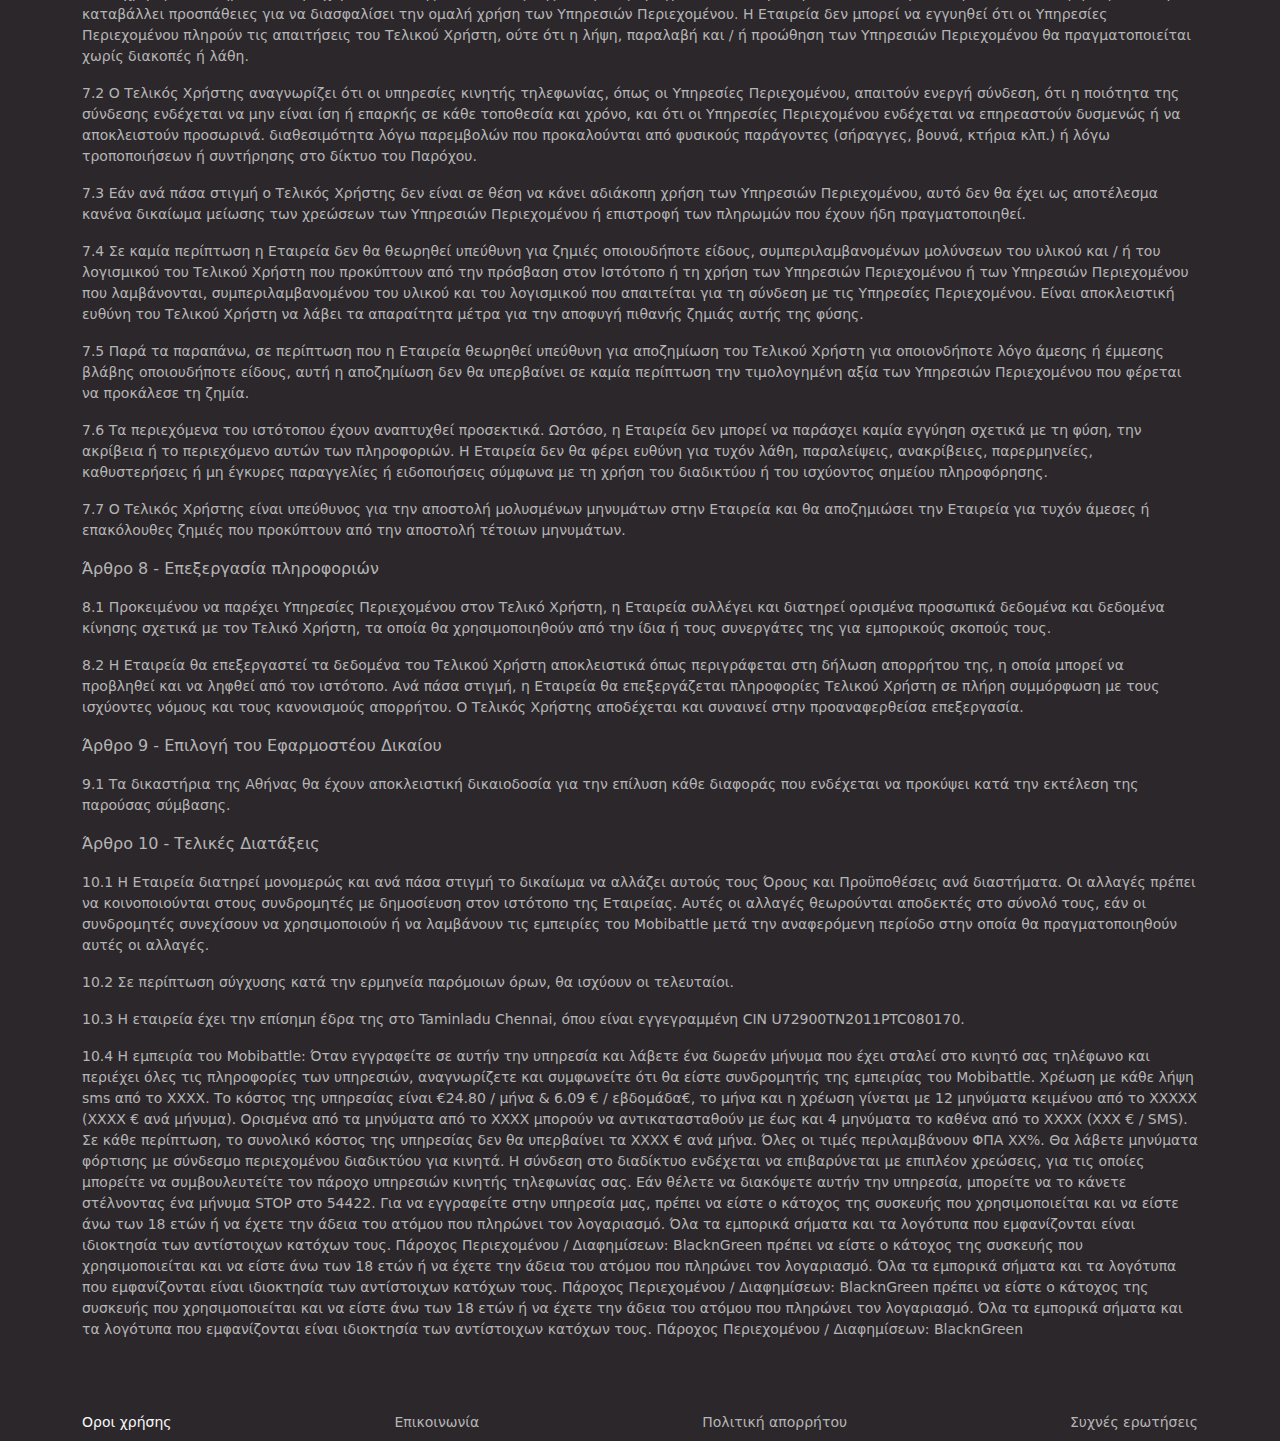
==== commit 48b77986: "Add files via upload" ====
--- a/index.html
+++ b/index.html
@@ -43,7 +43,7 @@
             <p>2.1 Ο Τελικός Χρήστης ζητά την Υπηρεσία Περιεχομένου που παρέχεται μέσω του δικτύου του Παρόχου.</p>
             <p class="fs-6">Άρθρο 3 - Χρεώσεις</p>
             <p>3.1 Η εμπειρία του Mobibattle δεν σχετίζεται, δεν χρηματοδοτείται ή υποστηρίζεται από κανένα από τα προϊόντα που παρουσιάζονται και από καμία εμπορική εταιρεία. Τα εμπορικά σήματα, τα σημεία εξυπηρέτησης, τα λογότυπα (συμπεριλαμβανομένων, χωρίς περιορισμό, των προϊόντων και των εμπορικών σημάτων) αποτελούν ιδιοκτησία των αντίστοιχων εταιρειών τους.</p>
-            <p>3.2 Οι χρεώσεις («Χρεώσεις») αναφέρονται στον ιστότοπο ανάλογα με το αν είναι (i) συνδρομές Υπηρεσιών Περιεχομένου, (ii) Πιστώσεις («Υπηρεσία Club») και (iii) μεμονωμένες παραγγελίες. Σε περίπτωση τυπικής συνδρομής, οι χρεώσεις χρεώνονται στον λογαριασμό του συνδρομητή από τον Πάροχο, ενώ σε περίπτωση προπληρωμένης συνδρομής, οι χρεώσεις παρακρατούνται από το πιστωτικό υπόλοιπο του Τελικού Χρήστη. Ο Τελικός Χρήστης χορηγεί ρητά την άδειά του για χρέωση και δεσμεύεται για την πλήρη αποπληρωμή των Χρεώσεων. Η χρέωση για τη συνδρομητική υπηρεσία ανέρχεται σε XX € ανά SMS (3SMS / Εβδομάδα = 12 SMS ανά μήνα) τα οποία θα ληφθούν από τον 5ψήφιο κωδικό XXXXX, (συμπεριλαμβανομένου του ΦΠΑ). Τελική τιμή μηνύματος</p>
+            <p>3.2 Οι χρεώσεις («Χρεώσεις») αναφέρονται στον ιστότοπο ανάλογα με το αν είναι (i) συνδρομές Υπηρεσιών Περιεχομένου, (ii) Πιστώσεις («Υπηρεσία Club») και (iii) μεμονωμένες παραγγελίες. Σε περίπτωση τυπικής συνδρομής, οι χρεώσεις χρεώνονται στον λογαριασμό του συνδρομητή από τον Πάροχο, ενώ σε περίπτωση προπληρωμένης συνδρομής, οι χρεώσεις παρακρατούνται από το πιστωτικό υπόλοιπο του Τελικού Χρήστη. Ο Τελικός Χρήστης χορηγεί ρητά την άδειά του για χρέωση και δεσμεύεται για την πλήρη αποπληρωμή των Χρεώσεων. Η χρέωση για τη συνδρομητική υπηρεσία ανέρχεται σε €24.80 € / μήνα & 6.09 € / εβδομάδα</p>
             <p>Δωρεάν μηνύματα (κωδικός PIN, μήνυμα καλωσορίσματος, μηνιαία ενημέρωση, επιβεβαίωση διαγραφής) θα στέλνονται από τον κωδικό XXXXX. Δεν είναι δυνατή η αποστολή μηνύματος από αυτόν τον χρήστη σε αυτόν τον κωδικό. Ο αριθμός κλήσης (MSISDN), μέσω του οποίου στάλθηκε το SMS, θα καταχωρηθεί στο ηλεκτρονικό σύστημα της Εταιρείας.</p>
             <p>Όλα τα SMS (γραπτά μηνύματα) που αποστέλλονται από τον συνδρομητή θα χρεωθούν σε αυτόν μέσω του παρόχου κινητής τηλεφωνίας, σύμφωνα με τις τυπικές χρεώσεις. Αυτές οι χρεώσεις ενδέχεται να διαφέρουν ανάλογα με τον πάροχο.</p>
             <p class="fs-6">Άρθρο 4 - Αλλαγές τιμών</p>
@@ -75,7 +75,7 @@
             <p>10.1 Η Εταιρεία διατηρεί μονομερώς και ανά πάσα στιγμή το δικαίωμα να αλλάζει αυτούς τους Όρους και Προϋποθέσεις ανά διαστήματα. Οι αλλαγές πρέπει να κοινοποιούνται στους συνδρομητές με δημοσίευση στον ιστότοπο της Εταιρείας. Αυτές οι αλλαγές θεωρούνται αποδεκτές στο σύνολό τους, εάν οι συνδρομητές συνεχίσουν να χρησιμοποιούν ή να λαμβάνουν τις εμπειρίες του Mobibattle μετά την αναφερόμενη περίοδο στην οποία θα πραγματοποιηθούν αυτές οι αλλαγές.</p>
             <p>10.2 Σε περίπτωση σύγχυσης κατά την ερμηνεία παρόμοιων όρων, θα ισχύουν οι τελευταίοι.</p>
             <p>10.3 Η εταιρεία έχει την επίσημη έδρα της στο Taminladu Chennai, όπου είναι εγγεγραμμένη CIN U72900TN2011PTC080170.</p>
-            <p>10.4 Η εμπειρία του Mobibattle: Όταν εγγραφείτε σε αυτήν την υπηρεσία και λάβετε ένα δωρεάν μήνυμα που έχει σταλεί στο κινητό σας τηλέφωνο και περιέχει όλες τις πληροφορίες των υπηρεσιών, αναγνωρίζετε και συμφωνείτε ότι θα είστε συνδρομητής της εμπειρίας του Mobibattle. Χρέωση με κάθε λήψη sms από το XXXX. Το κόστος της υπηρεσίας είναι XX € το μήνα και η χρέωση γίνεται με 12 μηνύματα κειμένου από το XXXXX (XXXX € ανά μήνυμα). Ορισμένα από τα μηνύματα από το XXXX μπορούν να αντικατασταθούν με έως και 4 μηνύματα το καθένα από το XXXX (XXX € / SMS). Σε κάθε περίπτωση, το συνολικό κόστος της υπηρεσίας δεν θα υπερβαίνει τα XXXX € ανά μήνα. Όλες οι τιμές περιλαμβάνουν ΦΠΑ XX%. Θα λάβετε μηνύματα φόρτισης με σύνδεσμο περιεχομένου διαδικτύου για κινητά. Η σύνδεση στο διαδίκτυο ενδέχεται να επιβαρύνεται με επιπλέον χρεώσεις, για τις οποίες μπορείτε να συμβουλευτείτε τον πάροχο υπηρεσιών κινητής τηλεφωνίας σας. Εάν θέλετε να διακόψετε αυτήν την υπηρεσία, μπορείτε να το κάνετε στέλνοντας ένα μήνυμα STOP στο 54422. Για να εγγραφείτε στην υπηρεσία μας, πρέπει να είστε ο κάτοχος της συσκευής που χρησιμοποιείται και να είστε άνω των 18 ετών ή να έχετε την άδεια του ατόμου που πληρώνει τον λογαριασμό. Όλα τα εμπορικά σήματα και τα λογότυπα που εμφανίζονται είναι ιδιοκτησία των αντίστοιχων κατόχων τους. Πάροχος Περιεχομένου / Διαφημίσεων: BlacknGreen πρέπει να είστε ο κάτοχος της συσκευής που χρησιμοποιείται και να είστε άνω των 18 ετών ή να έχετε την άδεια του ατόμου που πληρώνει τον λογαριασμό. Όλα τα εμπορικά σήματα και τα λογότυπα που εμφανίζονται είναι ιδιοκτησία των αντίστοιχων κατόχων τους. Πάροχος Περιεχομένου / Διαφημίσεων: BlacknGreen πρέπει να είστε ο κάτοχος της συσκευής που χρησιμοποιείται και να είστε άνω των 18 ετών ή να έχετε την άδεια του ατόμου που πληρώνει τον λογαριασμό. Όλα τα εμπορικά σήματα και τα λογότυπα που εμφανίζονται είναι ιδιοκτησία των αντίστοιχων κατόχων τους. Πάροχος Περιεχομένου / Διαφημίσεων: BlacknGreen</p>
+            <p>10.4 Η εμπειρία του Mobibattle: Όταν εγγραφείτε σε αυτήν την υπηρεσία και λάβετε ένα δωρεάν μήνυμα που έχει σταλεί στο κινητό σας τηλέφωνο και περιέχει όλες τις πληροφορίες των υπηρεσιών, αναγνωρίζετε και συμφωνείτε ότι θα είστε συνδρομητής της εμπειρίας του Mobibattle. Χρέωση με κάθε λήψη sms από το XXXX. Το κόστος της υπηρεσίας είναι €24.80  / μήνα & 6.09 € / εβδομάδα€, το μήνα και η χρέωση γίνεται με 12 μηνύματα κειμένου από το XXXXX (XXXX € ανά μήνυμα). Ορισμένα από τα μηνύματα από το XXXX μπορούν να αντικατασταθούν με έως και 4 μηνύματα το καθένα από το XXXX (XXX € / SMS). Σε κάθε περίπτωση, το συνολικό κόστος της υπηρεσίας δεν θα υπερβαίνει τα XXXX € ανά μήνα. Όλες οι τιμές περιλαμβάνουν ΦΠΑ XX%. Θα λάβετε μηνύματα φόρτισης με σύνδεσμο περιεχομένου διαδικτύου για κινητά. Η σύνδεση στο διαδίκτυο ενδέχεται να επιβαρύνεται με επιπλέον χρεώσεις, για τις οποίες μπορείτε να συμβουλευτείτε τον πάροχο υπηρεσιών κινητής τηλεφωνίας σας. Εάν θέλετε να διακόψετε αυτήν την υπηρεσία, μπορείτε να το κάνετε στέλνοντας ένα μήνυμα STOP στο 54422. Για να εγγραφείτε στην υπηρεσία μας, πρέπει να είστε ο κάτοχος της συσκευής που χρησιμοποιείται και να είστε άνω των 18 ετών ή να έχετε την άδεια του ατόμου που πληρώνει τον λογαριασμό. Όλα τα εμπορικά σήματα και τα λογότυπα που εμφανίζονται είναι ιδιοκτησία των αντίστοιχων κατόχων τους. Πάροχος Περιεχομένου / Διαφημίσεων: BlacknGreen πρέπει να είστε ο κάτοχος της συσκευής που χρησιμοποιείται και να είστε άνω των 18 ετών ή να έχετε την άδεια του ατόμου που πληρώνει τον λογαριασμό. Όλα τα εμπορικά σήματα και τα λογότυπα που εμφανίζονται είναι ιδιοκτησία των αντίστοιχων κατόχων τους. Πάροχος Περιεχομένου / Διαφημίσεων: BlacknGreen πρέπει να είστε ο κάτοχος της συσκευής που χρησιμοποιείται και να είστε άνω των 18 ετών ή να έχετε την άδεια του ατόμου που πληρώνει τον λογαριασμό. Όλα τα εμπορικά σήματα και τα λογότυπα που εμφανίζονται είναι ιδιοκτησία των αντίστοιχων κατόχων τους. Πάροχος Περιεχομένου / Διαφημίσεων: BlacknGreen</p>
         </span>
     </div>
     <footer class="container mt-5">
